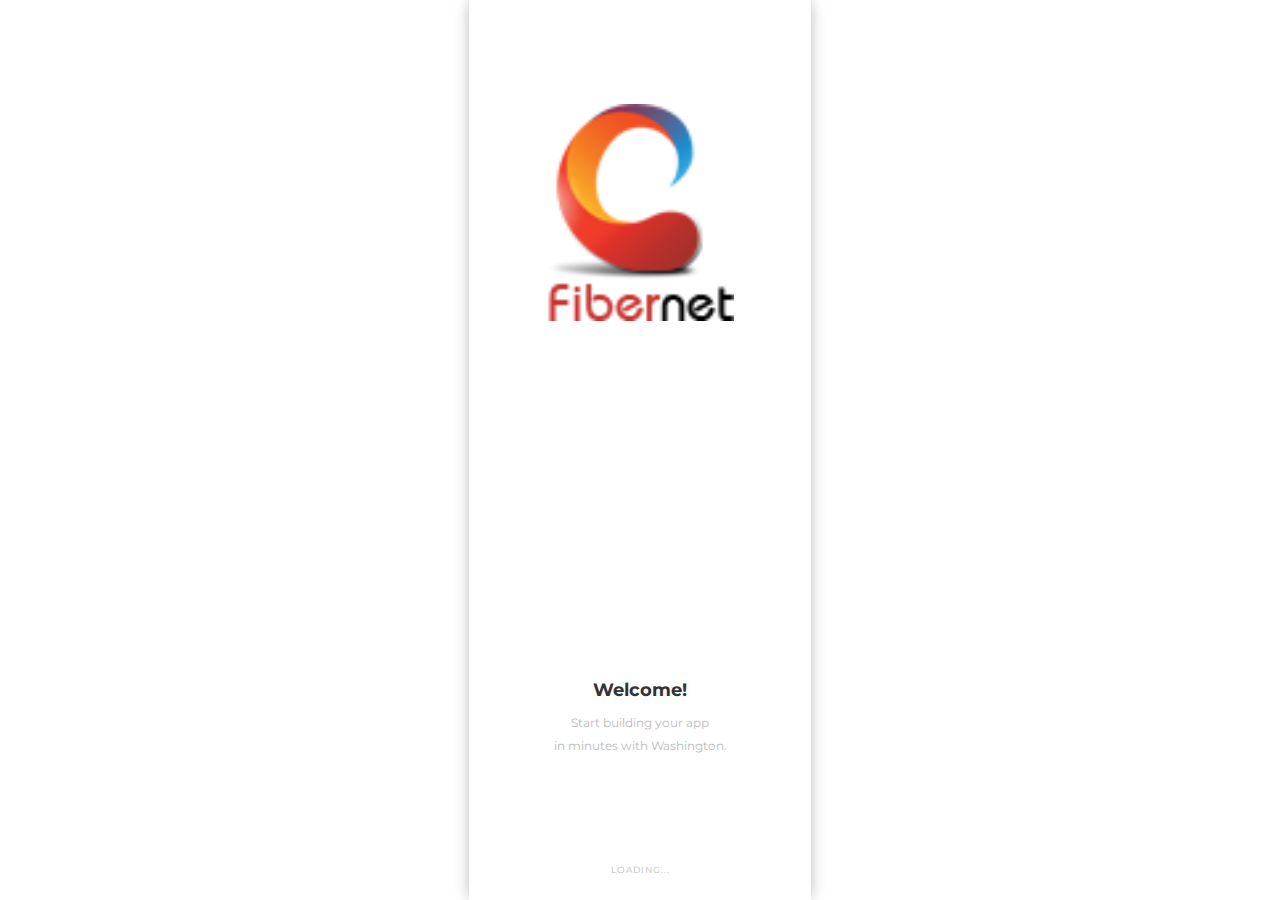
==== www/index.html @ 949b8be7 "" ====
<!DOCTYPE html>

<html>
<head>
  <meta charset="utf-8">
  <title>CFIBER</title>
  <meta name="viewport" content="width=device-width, initial-scale=1, maximum-scale=1, user-scalable=no">
  
  <link rel="stylesheet" type="text/css" href="css/normalize.css">
  <link rel="stylesheet" type="text/css" href="css/framework.css">
  <link rel="stylesheet" type="text/css" href="css/washington.css">
  <script src="js/webfont.js"></script>
  <script>
    WebFont.load({
      google: {
        families: ["Montserrat:400,700"]
      }
    });
  </script>
  <script type="text/javascript" src="js/modernizr.js"></script>
  <link rel="shortcut icon" type="image/x-icon" href="images/logoStandford32.ico">
  <link rel="apple-touch-icon" href="images/logoStandford32.ico">

  <link href="css/ionicons.min.css" rel="stylesheet" type="text/css" />
</head>
<body>
  <section class="w-section mobile-wrapper">

    <div class="page-content" id="main-stack" data-scroll="0" data-splash="2000" data-redirect="login.html">
      <div class="w-nav navbar"></div>
      <div class="body padding">
        <div class="splash-logo"></div>
        <div class="bottom-section padding text-centered">
          <h4>Welcome!</h4>
          <p class="welcome-splash-text">Start building your app
            <br>in minutes with Washington.</p>
          <div class="separator-big"></div>
          <div class="link-upper">LOADING...</div>
          <div class="separator-bottom"></div>
        </div>
      </div>
    </div>
    <div class="page-content loading-mask" id="new-stack">
      <div class="loading-icon">
        <div class="navbar-button-icon icon ion-load-d"></div>
      </div>
    </div>
    <div class="shadow-layer"></div>
  </section>
  <script type="text/javascript" src="js/jquery.min.js"></script>
  <script type="text/javascript" src="js/framework.js"></script>
  <script src="js/jquery.validate.min.js" type="text/javascript"></script>
  <script type="text/javascript" src="js/jquery.session.js"></script>
  <!--[if lte IE 9]><script src="js/placeholders.min.js"></script><![endif]-->
</body>
</html>
---- www/css/framework.css ----
@font-face {
  font-family: 'framework-icons';
  src: url([data-uri]) format('truetype'), url([data-uri]) format('woff');
  font-weight: normal;
  font-style: normal;
}
[class^="w-icon-"],
[class*=" w-icon-"] {
  font-family: 'framework-icons';
  speak: none;
  font-style: normal;
  font-weight: normal;
  font-variant: normal;
  text-transform: none;
  line-height: 1;
  -webkit-font-smoothing: antialiased;
  -moz-osx-font-smoothing: grayscale;
}
.w-icon-slider-right:before {
  content: "\e600";
}
.w-icon-slider-left:before {
  content: "\e601";
}
.w-icon-nav-menu:before {
  content: "\e602";
}
.w-icon-arrow-down:before,
.w-icon-dropdown-toggle:before {
  content: "\e603";
}
* {
  -webkit-box-sizing: border-box;
  -moz-box-sizing: border-box;
  box-sizing: border-box;
}
html {
  height: 100%;
}
body {
  margin: 0;
  min-height: 100%;
  background-color: #fff;
  color: #333;
}
img {
  max-width: 100%;
  vertical-align: middle;
  display: inline-block;
}
html.w-mod-touch * {
  background-attachment: scroll !important;
}
a:focus {
  outline: 0;
}
.w-block {
  display: block;
}
.w-inline-block {
  max-width: 100%;
  display: inline-block;
}
.w-clearfix:before,
.w-clearfix:after {
  content: " ";
  display: table;
}
.w-clearfix:after {
  clear: both;
}
.w-hidden {
  display: none;
}
html[data-w-dynpage] [data-w-cloak] {
  color: transparent !important;
}
h1,
h2,
h3,
h4,
h5,
h6 {
  margin: 0;
}
p {
  margin: 0;
}
blockquote {
  margin: 0;
}
ul,
ol {
  margin-top: 0;
  margin-bottom: 0;
}
.w-list-unstyled {
  padding-left: 0;
  list-style: none;
}
.w-embed:before,
.w-embed:after {
  content: " ";
  display: table;
}
.w-embed:after {
  clear: both;
}
.w-video {
  width: 100%;
  position: relative;
  padding: 0;
}
.w-video iframe,
.w-video object,
.w-video embed {
  position: absolute;
  top: 0;
  left: 0;
  width: 100%;
  height: 100%;
}
fieldset {
  padding: 0;
  margin: 0;
  border: 0;
}
button,
html input[type="button"],
input[type="reset"],
input[type="submit"] {
  cursor: pointer;
  -webkit-appearance: button;
}
.w-form {
  margin: 0 0 15px;
}
.w-form-done {
  display: none;
  padding: 10px;
  background-color: #dddddd;
}
.w-form-fail {
  display: none;
  margin-top: 10px;
  padding: 10px;
  background-color: #ffdede;
}
label {
  display: block;
  margin-bottom: 5px;
  font-weight: bold;
}
.w-input,
.w-select {
  display: block;
  width: 100%;
  height: 38px;
  padding: 8px 12px;
  margin-bottom: 10px;
  font-size: 14px;
  line-height: 1.428571429;
  color: #555555;
  vertical-align: middle;
  background-color: #ffffff;
  border: 1px solid #cccccc;
}
.w-input:-moz-placeholder,
.w-select:-moz-placeholder {
  color: #999999;
}
.w-input::-moz-placeholder,
.w-select::-moz-placeholder {
  color: #999999;
  opacity: 1;
}
.w-input:-ms-input-placeholder,
.w-select:-ms-input-placeholder {
  color: #999999;
}
.w-input::-webkit-input-placeholder,
.w-select::-webkit-input-placeholder {
  color: #999999;
}
.w-input:focus,
.w-select:focus {
  border-color: rgba(82, 168, 236, 0.8);
  outline: 0;
}
.w-input[disabled],
.w-select[disabled],
.w-input[readonly],
.w-select[readonly],
fieldset[disabled] .w-input,
fieldset[disabled] .w-select {
  cursor: not-allowed;
  background-color: #eeeeee;
}
textarea.w-input,
textarea.w-select {
  height: auto;
}
.w-select[multiple] {
  height: auto;
}
.w-button {
  display: inline-block;
  padding: 12px;
  background-color: black;
  color: white;
  border: 0;
  line-height: inherit;
}
.w-form-label {
  display: inline-block;
  cursor: pointer;
  font-weight: normal;
  margin-bottom: 0px;
}
.w-checkbox,
.w-radio {
  display: block;
  margin-bottom: 5px;
  padding-left: 20px;
}
.w-checkbox:before,
.w-radio:before,
.w-checkbox:after,
.w-radio:after {
  content: " ";
  display: table;
}
.w-checkbox:after,
.w-radio:after {
  clear: both;
}
.w-checkbox-input,
.w-radio-input {
  margin: 4px 0 0;
  margin-top: 1px \9;
  line-height: normal;
  float: left;
  margin-left: -20px;
}
.w-radio-input {
  margin-top: 3px;
}
.w-container {
  margin-left: auto;
  margin-right: auto;
  max-width: 940px;
}
.w-container:before,
.w-container:after {
  content: " ";
  display: table;
}
.w-container:after {
  clear: both;
}
.w-container .w-row {
  margin-left: -10px;
  margin-right: -10px;
}
.w-row:before,
.w-row:after {
  content: " ";
  display: table;
}
.w-row:after {
  clear: both;
}
.w-row .w-row {
  margin-left: 0;
  margin-right: 0;
}
.w-col {
  position: relative;
  float: left;
  width: 100%;
  min-height: 1px;
  padding-left: 10px;
  padding-right: 10px;
}
.w-cols {
	position: relative;
    float: left;
    width: 100%;
    min-height: 1px;
    padding-left: 0px;
    padding-right: 0px;
    word-wrap: break-word;
}
.w-col .w-col {
  padding-left: 0;
  padding-right: 0;
}
.w-col-1 {
  width: 8.33333333%;
}
.w-col-2 {
  width: 19.666667%;
}
.w-col-3 {
  width: 25%;
}
.w-col-4 {
  width: 33.33333333%;
}
.w-col-5 {
  width: 41.66666667%;
}
.w-col-6 {
  width: 50%;
}
.w-col-7 {
  width: 58.33333333%;
}
.w-col-8 {
  width: 66.66666667%;
}
.w-col-9 {
  width: 75%;
}
.w-col-10 {
  width: 83.33333333%;
}
.w-col-11 {
  width: 91.66666667%;
}
.w-col-12 {
  width: 100%;
}
.w-col-push-1 {
  left: 8.33333333%;
}
.w-col-push-2 {
  left: 16.66666667%;
}
.w-col-push-3 {
  left: 25%;
}
.w-col-push-4 {
  left: 33.33333333%;
}
.w-col-push-5 {
  left: 41.66666667%;
}
.w-col-push-6 {
  left: 50%;
}
.w-col-push-7 {
  left: 58.33333333%;
}
.w-col-push-8 {
  left: 66.66666667%;
}
.w-col-push-9 {
  left: 75%;
}
.w-col-push-10 {
  left: 83.33333333%;
}
.w-col-push-11 {
  left: 91.66666667%;
}
.w-col-pull-1 {
  right: 8.33333333%;
}
.w-col-pull-2 {
  right: 16.66666667%;
}
.w-col-pull-3 {
  right: 25%;
}
.w-col-pull-4 {
  right: 33.33333333%;
}
.w-col-pull-5 {
  right: 41.66666667%;
}
.w-col-pull-6 {
  right: 50%;
}
.w-col-pull-7 {
  right: 58.33333333%;
}
.w-col-pull-8 {
  right: 66.66666667%;
}
.w-col-pull-9 {
  right: 75%;
}
.w-col-pull-10 {
  right: 83.33333333%;
}
.w-col-pull-11 {
  right: 91.66666667%;
}
.w-col-offset-1 {
  margin-left: 8.33333333%;
}
.w-col-offset-2 {
  margin-left: 16.66666667%;
}
.w-col-offset-3 {
  margin-left: 25%;
}
.w-col-offset-4 {
  margin-left: 33.33333333%;
}
.w-col-offset-5 {
  margin-left: 41.66666667%;
}
.w-col-offset-6 {
  margin-left: 50%;
}
.w-col-offset-7 {
  margin-left: 58.33333333%;
}
.w-col-offset-8 {
  margin-left: 66.66666667%;
}
.w-col-offset-9 {
  margin-left: 75%;
}
.w-col-offset-10 {
  margin-left: 83.33333333%;
}
.w-col-offset-11 {
  margin-left: 91.66666667%;
}
.w-hidden-main {
  display: none !important;
}
@media screen and (max-width: 991px) {
  .w-container {
    max-width: 728px;
  }
  .w-hidden-main {
    display: inherit !important;
  }
  .w-hidden-medium {
    display: none !important;
  }
  .w-col-medium-1 {
    width: 8.33333333%;
  }
  .w-col-medium-2 {
    width: 16.66666667%;
  }
  .w-col-medium-3 {
    width: 25%;
  }
  .w-col-medium-4 {
    width: 33.33333333%;
  }
  .w-col-medium-5 {
    width: 41.66666667%;
  }
  .w-col-medium-6 {
    width: 50%;
  }
  .w-col-medium-7 {
    width: 58.33333333%;
  }
  .w-col-medium-8 {
    width: 66.66666667%;
  }
  .w-col-medium-9 {
    width: 75%;
  }
  .w-col-medium-10 {
    width: 83.33333333%;
  }
  .w-col-medium-11 {
    width: 91.66666667%;
  }
  .w-col-medium-12 {
    width: 100%;
  }
  .w-col-medium-push-1 {
    left: 8.33333333%;
  }
  .w-col-medium-push-2 {
    left: 16.66666667%;
  }
  .w-col-medium-push-3 {
    left: 25%;
  }
  .w-col-medium-push-4 {
    left: 33.33333333%;
  }
  .w-col-medium-push-5 {
    left: 41.66666667%;
  }
  .w-col-medium-push-6 {
    left: 50%;
  }
  .w-col-medium-push-7 {
    left: 58.33333333%;
  }
  .w-col-medium-push-8 {
    left: 66.66666667%;
  }
  .w-col-medium-push-9 {
    left: 75%;
  }
  .w-col-medium-push-10 {
    left: 83.33333333%;
  }
  .w-col-medium-push-11 {
    left: 91.66666667%;
  }
  .w-col-medium-pull-1 {
    right: 8.33333333%;
  }
  .w-col-medium-pull-2 {
    right: 16.66666667%;
  }
  .w-col-medium-pull-3 {
    right: 25%;
  }
  .w-col-medium-pull-4 {
    right: 33.33333333%;
  }
  .w-col-medium-pull-5 {
    right: 41.66666667%;
  }
  .w-col-medium-pull-6 {
    right: 50%;
  }
  .w-col-medium-pull-7 {
    right: 58.33333333%;
  }
  .w-col-medium-pull-8 {
    right: 66.66666667%;
  }
  .w-col-medium-pull-9 {
    right: 75%;
  }
  .w-col-medium-pull-10 {
    right: 83.33333333%;
  }
  .w-col-medium-pull-11 {
    right: 91.66666667%;
  }
  .w-col-medium-offset-1 {
    margin-left: 8.33333333%;
  }
  .w-col-medium-offset-2 {
    margin-left: 16.66666667%;
  }
  .w-col-medium-offset-3 {
    margin-left: 25%;
  }
  .w-col-medium-offset-4 {
    margin-left: 33.33333333%;
  }
  .w-col-medium-offset-5 {
    margin-left: 41.66666667%;
  }
  .w-col-medium-offset-6 {
    margin-left: 50%;
  }
  .w-col-medium-offset-7 {
    margin-left: 58.33333333%;
  }
  .w-col-medium-offset-8 {
    margin-left: 66.66666667%;
  }
  .w-col-medium-offset-9 {
    margin-left: 75%;
  }
  .w-col-medium-offset-10 {
    margin-left: 83.33333333%;
  }
  .w-col-medium-offset-11 {
    margin-left: 91.66666667%;
  }
  .w-col-stack {
    width: 100%;
    left: auto;
    right: auto;
  }
}
@media screen and (max-width: 767px) {
  .w-hidden-main {
    display: inherit !important;
  }
  .w-hidden-medium {
    display: inherit !important;
  }
  .w-hidden-small {
    display: none !important;
  }
  .w-row,
  .w-container .w-row {
    margin-left: 0;
    margin-right: 0;
  }
  .w-col {
    width: 100%;
    left: auto;
    right: auto;
  }
  .w-col-small-1 {
    width: 8.33333333%;
  }
  .w-col-small-2 {
    width: 16.66666667%;
  }
  .w-col-small-3 {
    width: 25%;
  }
  .w-col-small-4 {
    width: 33.33333333%;
  }
  .w-col-small-5 {
    width: 41.66666667%;
  }
  .w-col-small-6 {
    width: 50%;
  }
  .w-col-small-7 {
    width: 58.33333333%;
  }
  .w-col-small-8 {
    width: 66.66666667%;
  }
  .w-col-small-9 {
    width: 75%;
  }
  .w-col-small-10 {
    width: 83.33333333%;
  }
  .w-col-small-11 {
    width: 91.66666667%;
  }
  .w-col-small-12 {
    width: 100%;
  }
  .w-col-small-push-1 {
    left: 8.33333333%;
  }
  .w-col-small-push-2 {
    left: 16.66666667%;
  }
  .w-col-small-push-3 {
    left: 25%;
  }
  .w-col-small-push-4 {
    left: 33.33333333%;
  }
  .w-col-small-push-5 {
    left: 41.66666667%;
  }
  .w-col-small-push-6 {
    left: 50%;
  }
  .w-col-small-push-7 {
    left: 58.33333333%;
  }
  .w-col-small-push-8 {
    left: 66.66666667%;
  }
  .w-col-small-push-9 {
    left: 75%;
  }
  .w-col-small-push-10 {
    left: 83.33333333%;
  }
  .w-col-small-push-11 {
    left: 91.66666667%;
  }
  .w-col-small-pull-1 {
    right: 8.33333333%;
  }
  .w-col-small-pull-2 {
    right: 16.66666667%;
  }
  .w-col-small-pull-3 {
    right: 25%;
  }
  .w-col-small-pull-4 {
    right: 33.33333333%;
  }
  .w-col-small-pull-5 {
    right: 41.66666667%;
  }
  .w-col-small-pull-6 {
    right: 50%;
  }
  .w-col-small-pull-7 {
    right: 58.33333333%;
  }
  .w-col-small-pull-8 {
    right: 66.66666667%;
  }
  .w-col-small-pull-9 {
    right: 75%;
  }
  .w-col-small-pull-10 {
    right: 83.33333333%;
  }
  .w-col-small-pull-11 {
    right: 91.66666667%;
  }
  .w-col-small-offset-1 {
    margin-left: 8.33333333%;
  }
  .w-col-small-offset-2 {
    margin-left: 16.66666667%;
  }
  .w-col-small-offset-3 {
    margin-left: 25%;
  }
  .w-col-small-offset-4 {
    margin-left: 33.33333333%;
  }
  .w-col-small-offset-5 {
    margin-left: 41.66666667%;
  }
  .w-col-small-offset-6 {
    margin-left: 50%;
  }
  .w-col-small-offset-7 {
    margin-left: 58.33333333%;
  }
  .w-col-small-offset-8 {
    margin-left: 66.66666667%;
  }
  .w-col-small-offset-9 {
    margin-left: 75%;
  }
  .w-col-small-offset-10 {
    margin-left: 83.33333333%;
  }
  .w-col-small-offset-11 {
    margin-left: 91.66666667%;
  }
}
@media screen and (max-width: 479px) {
  .w-container {
    max-width: none;
  }
  .w-hidden-main {
    display: inherit !important;
  }
  .w-hidden-medium {
    display: inherit !important;
  }
  .w-hidden-small {
    display: inherit !important;
  }
  .w-hidden-tiny {
    display: none !important;
  }
  .w-col {
    width: 100%;
  }
  .w-col-tiny-1 {
    width: 8.33333333%;
  }
  .w-col-tiny-2 {
    width: 16.66666667%;
  }
  .w-col-tiny-3 {
    width: 25%;
  }
  .w-col-tiny-4 {
    width: 33.33333333%;
  }
  .w-col-tiny-5 {
    width: 41.66666667%;
  }
  .w-col-tiny-6 {
    width: 50%;
  }
  .w-col-tiny-7 {
    width: 58.33333333%;
  }
  .w-col-tiny-8 {
    width: 66.66666667%;
  }
  .w-col-tiny-9 {
    width: 75%;
  }
  .w-col-tiny-10 {
    width: 83.33333333%;
  }
  .w-col-tiny-11 {
    width: 91.66666667%;
  }
  .w-col-tiny-12 {
    width: 100%;
  }
  .w-col-tiny-push-1 {
    left: 8.33333333%;
  }
  .w-col-tiny-push-2 {
    left: 16.66666667%;
  }
  .w-col-tiny-push-3 {
    left: 25%;
  }
  .w-col-tiny-push-4 {
    left: 33.33333333%;
  }
  .w-col-tiny-push-5 {
    left: 41.66666667%;
  }
  .w-col-tiny-push-6 {
    left: 50%;
  }
  .w-col-tiny-push-7 {
    left: 58.33333333%;
  }
  .w-col-tiny-push-8 {
    left: 66.66666667%;
  }
  .w-col-tiny-push-9 {
    left: 75%;
  }
  .w-col-tiny-push-10 {
    left: 83.33333333%;
  }
  .w-col-tiny-push-11 {
    left: 91.66666667%;
  }
  .w-col-tiny-pull-1 {
    right: 8.33333333%;
  }
  .w-col-tiny-pull-2 {
    right: 16.66666667%;
  }
  .w-col-tiny-pull-3 {
    right: 25%;
  }
  .w-col-tiny-pull-4 {
    right: 33.33333333%;
  }
  .w-col-tiny-pull-5 {
    right: 41.66666667%;
  }
  .w-col-tiny-pull-6 {
    right: 50%;
  }
  .w-col-tiny-pull-7 {
    right: 58.33333333%;
  }
  .w-col-tiny-pull-8 {
    right: 66.66666667%;
  }
  .w-col-tiny-pull-9 {
    right: 75%;
  }
  .w-col-tiny-pull-10 {
    right: 83.33333333%;
  }
  .w-col-tiny-pull-11 {
    right: 91.66666667%;
  }
  .w-col-tiny-offset-1 {
    margin-left: 8.33333333%;
  }
  .w-col-tiny-offset-2 {
    margin-left: 16.66666667%;
  }
  .w-col-tiny-offset-3 {
    margin-left: 25%;
  }
  .w-col-tiny-offset-4 {
    margin-left: 33.33333333%;
  }
  .w-col-tiny-offset-5 {
    margin-left: 41.66666667%;
  }
  .w-col-tiny-offset-6 {
    margin-left: 50%;
  }
  .w-col-tiny-offset-7 {
    margin-left: 58.33333333%;
  }
  .w-col-tiny-offset-8 {
    margin-left: 66.66666667%;
  }
  .w-col-tiny-offset-9 {
    margin-left: 75%;
  }
  .w-col-tiny-offset-10 {
    margin-left: 83.33333333%;
  }
  .w-col-tiny-offset-11 {
    margin-left: 91.66666667%;
  }
}
.w-widget {
  position: relative;
}
.w-widget-map {
  width: 100%;
  height: 400px;
}
.w-widget-map label {
  width: auto;
  display: inline;
}
.w-widget-map img {
  max-width: inherit;
}
.w-widget-map .gm-style-iw {
  width: 90% !important;
  height: auto !important;
  top: 7px !important;
  left: 6% !important;
  display: inline;
  text-align: center;
  overflow: hidden;
}
.w-widget-map .gm-style-iw + div {
  display: none;
}
.w-widget-twitter {
  overflow: hidden;
}
.w-widget-gplus {
  overflow: hidden;
}
.w-slider {
  position: relative;
  height: 300px;
  text-align: center;
  background: rgba(153, 153, 153, 0.5);
  clear: both;
  -webkit-tap-highlight-color: rgba(0, 0, 0, 0);
  tap-highlight-color: rgba(0, 0, 0, 0);
}
.w-slider-mask {
  position: relative;
  display: block;
  overflow: hidden;
  z-index: 1;
  left: 0;
  right: 0;
  height: 100%;
  white-space: nowrap;
}
.w-slide {
  position: relative;
  display: inline-block;
  vertical-align: top;
  width: 100%;
  height: 100%;
  white-space: normal;
  text-align: left;
}
.w-slider-nav {
  position: absolute;
  z-index: 2;
  top: auto;
  right: 0;
  bottom: 0;
  left: 0;
  margin: auto;
  padding-top: 10px;
  height: 40px;
  text-align: center;
  -webkit-tap-highlight-color: rgba(0, 0, 0, 0);
  tap-highlight-color: rgba(0, 0, 0, 0);
}
.w-slider-nav.w-round > div {
  -webkit-border-radius: 100%;
  -webkit-background-clip: padding-box;
  -moz-border-radius: 100%;
  -moz-background-clip: padding;
  border-radius: 100%;
  background-clip: padding-box;
}
.w-slider-nav.w-num > div {
  width: auto;
  height: auto;
  padding: 0.2em 0.5em;
  font-size: inherit;
  line-height: inherit;
}
.w-slider-nav.w-shadow > div {
  -webkit-box-shadow: 0 0 3px rgba(51, 51, 51, 0.4);
  -moz-box-shadow: 0 0 3px rgba(51, 51, 51, 0.4);
  box-shadow: 0 0 3px rgba(51, 51, 51, 0.4);
}
.w-slider-nav-invert {
  color: #fff;
}
.w-slider-nav-invert > div {
  background-color: rgba(34, 34, 34, 0.4);
}
.w-slider-nav-invert > div.w-active {
  background-color: #222;
}
.w-slider-dot {
  position: relative;
  display: inline-block;
  width: 1em;
  height: 1em;
  background-color: rgba(255, 255, 255, 0.4);
  cursor: pointer;
  margin: 0 3px 0.5em;
  -webkit-transition: background-color 100ms, color 100ms;
  -moz-transition: background-color 100ms, color 100ms;
  -o-transition: background-color 100ms, color 100ms;
  transition: background-color 100ms, color 100ms;
}
.w-slider-dot.w-active {
  background-color: #fff;
}
.w-slider-arrow-left,
.w-slider-arrow-right {
  position: absolute;
  width: 80px;
  top: 0;
  right: 0;
  bottom: 0;
  left: 0;
  margin: auto;
  cursor: pointer;
  overflow: hidden;
  color: white;
  font-size: 40px;
  -webkit-tap-highlight-color: rgba(0, 0, 0, 0);
  tap-highlight-color: rgba(0, 0, 0, 0);
  -webkit-user-select: none;
  -moz-user-select: none;
  -ms-user-select: none;
  user-select: none;
}
.w-slider-arrow-left [class^="w-icon-"],
.w-slider-arrow-right [class^="w-icon-"],
.w-slider-arrow-left [class*=" w-icon-"],
.w-slider-arrow-right [class*=" w-icon-"] {
  position: absolute;
}
.w-slider-arrow-left {
  z-index: 3;
  right: auto;
}
.w-slider-arrow-right {
  z-index: 4;
  left: auto;
}
.w-icon-slider-left,
.w-icon-slider-right {
  top: 0;
  right: 0;
  bottom: 0;
  left: 0;
  margin: auto;
  width: 1em;
  height: 1em;
}
.w-dropdown {
  display: inline-block;
  position: relative;
  text-align: left;
  margin-left: auto;
  margin-right: auto;
  z-index: 900;
}
.w-dropdown-btn,
.w-dropdown-toggle,
.w-dropdown-link {
  position: relative;
  vertical-align: top;
  text-decoration: none;
  color: #222;
  padding: 20px;
  text-align: left;
  margin-left: auto;
  margin-right: auto;
  white-space: nowrap;
}
.w-dropdown-toggle {
  -webkit-user-select: none;
  -moz-user-select: none;
  -ms-user-select: none;
  user-select: none;
  display: inline-block;
  cursor: pointer;
  padding-right: 40px;
}
.w-dropdown-toggle:focus {
  outline: 0;
}
.w-icon-dropdown-toggle {
  position: absolute;
  top: 0;
  right: 0;
  bottom: 0;
  margin: auto;
  margin-right: 20px;
  width: 1em;
  height: 1em;
}
.w-dropdown-list {
  position: absolute;
  background: #f2f2f2;
  display: none;
  min-width: 100%;
}
.w-dropdown-list.w--open {
  display: block;
}
.w-dropdown-link {
  padding: 10px 20px;
  display: block;
}
.w-dropdown-link.w--current {
  color: #339ce1;
}
.w-nav[data-collapse="all"] .w-dropdown,
.w-nav[data-collapse="all"] .w-dropdown-toggle {
  display: block;
}
.w-nav[data-collapse="all"] .w-dropdown-list {
  position: static;
}
@media screen and (max-width: 991px) {
  .w-nav[data-collapse="medium"] .w-dropdown,
  .w-nav[data-collapse="medium"] .w-dropdown-toggle {
    display: block;
  }
  .w-nav[data-collapse="medium"] .w-dropdown-list {
    position: static;
  }
}
@media screen and (max-width: 767px) {
  .w-nav[data-collapse="small"] .w-dropdown,
  .w-nav[data-collapse="small"] .w-dropdown-toggle {
    display: block;
  }
  .w-nav[data-collapse="small"] .w-dropdown-list {
    position: static;
  }
  .w-nav-brand {
    padding-left: 10px;
  }
}
@media screen and (max-width: 479px) {
  .w-nav[data-collapse="tiny"] .w-dropdown,
  .w-nav[data-collapse="tiny"] .w-dropdown-toggle {
    display: block;
  }
  .w-nav[data-collapse="tiny"] .w-dropdown-list {
    position: static;
  }
}
/**
 * ## Note
 * Safari (on both iOS and OS X) does not handle viewport units (vh, vw) well.
 * For example percentage units do not work on descendants of elements that
 * have any dimensions expressed in viewport units. It also doesn’t handle them at
 * all in `calc()`.
 */
/**
 * Wrapper around all lightbox elements
 *
 * 1. Since the lightbox can receive focus, IE also gives it an outline.
 * 2. Fixes flickering on Chrome when a transition is in progress
 *    underneath the lightbox.
 */
.w-lightbox-backdrop {
  position: fixed;
  top: 0;
  right: 0;
  bottom: 0;
  left: 0;
  color: #fff;
  font-family: "Helvetica Neue", Helvetica, Ubuntu, "Segoe UI", Verdana, sans-serif;
  font-size: 17px;
  font-weight: 300;
  text-align: center;
  background: rgba(0, 0, 0, 0.9);
  z-index: 2000;
  outline: 0;
  /* 1 */
  opacity: 0;
  -webkit-user-select: none;
  -moz-user-select: none;
  -ms-user-select: none;
  -webkit-tap-highlight-color: transparent;
  -webkit-transform: translate(0, 0);
  /* 2 */
}
/**
 * Neat trick to bind the rubberband effect to our canvas instead of the whole
 * document on iOS. It also prevents a bug that causes the document underneath to scroll.
 */
.w-lightbox-backdrop,
.w-lightbox-container {
  height: 100%;
  overflow: auto;
  -webkit-overflow-scrolling: touch;
}
.w-lightbox-content {
  position: relative;
  height: 100vh;
  overflow: hidden;
}
.w-lightbox-view {
  position: absolute;
  width: 100vw;
  height: 100vh;
  opacity: 0;
}
.w-lightbox-view:before {
  content: "";
  height: 100vh;
}
/* .w-lightbox-content */
.w-lightbox-group,
.w-lightbox-group .w-lightbox-view,
.w-lightbox-group .w-lightbox-view:before {
  height: 86vh;
}
.w-lightbox-frame,
.w-lightbox-view:before {
  display: inline-block;
  vertical-align: middle;
}
/*
 * 1. Remove default margin set by user-agent on the <figure> element.
 */
.w-lightbox-figure {
  position: relative;
  margin: 0;
  /* 1 */
}
.w-lightbox-group .w-lightbox-figure {
  cursor: pointer;
}
/**
 * IE adds image dimensions as width and height attributes on the IMG tag,
 * but we need both width and height to be set to auto to enable scaling.
 */
.w-lightbox-img {
  width: auto;
  height: auto;
  max-width: none;
}
.w-lightbox-image {
  display: block;
  max-width: 100vw;
  max-height: 100vh;
}
.w-lightbox-group .w-lightbox-image {
  max-height: 86vh;
}
.w-lightbox-caption {
  position: absolute;
  right: 0;
  bottom: 0;
  left: 0;
  padding: .5em 1em;
  background: rgba(0, 0, 0, 0.4);
  text-align: left;
  text-overflow: ellipsis;
  white-space: nowrap;
  overflow: hidden;
}
.w-lightbox-embed {
  position: absolute;
  top: 0;
  right: 0;
  bottom: 0;
  left: 0;
  width: 100%;
  height: 100%;
}
.w-lightbox-control {
  position: absolute;
  top: 0;
  width: 4em;
  background-size: 24px;
  background-repeat: no-repeat;
  background-position: center;
  cursor: pointer;
  -webkit-transition: all .3s;
  transition: all .3s;
}
.w-lightbox-left {
  display: none;
  bottom: 0;
  left: 0;
  /* <svg xmlns="http://www.w3.org/2000/svg" viewBox="-20 0 24 40" width="24" height="40"><g transform="rotate(45)"><path d="m0 0h5v23h23v5h-28z" opacity=".4"/><path d="m1 1h3v23h23v3h-26z" fill="#fff"/></g></svg> */
  background-image: url("[data-uri]");
}
.w-lightbox-right {
  display: none;
  right: 0;
  bottom: 0;
  /* <svg xmlns="http://www.w3.org/2000/svg" viewBox="-4 0 24 40" width="24" height="40"><g transform="rotate(45)"><path d="m0-0h28v28h-5v-23h-23z" opacity=".4"/><path d="m1 1h26v26h-3v-23h-23z" fill="#fff"/></g></svg> */
  background-image: url("[data-uri]");
}
/*
 * Without specifying the with and height inside the SVG, all versions of IE render the icon too small.
 * The bug does not seem to manifest itself if the elements are tall enough such as the above arrows.
 * (http://stackoverflow.com/questions/16092114/background-size-differs-in-internet-explorer)
 */
.w-lightbox-close {
  right: 0;
  height: 2.6em;
  /* <svg xmlns="http://www.w3.org/2000/svg" viewBox="-4 0 18 17" width="18" height="17"><g transform="rotate(45)"><path d="m0 0h7v-7h5v7h7v5h-7v7h-5v-7h-7z" opacity=".4"/><path d="m1 1h7v-7h3v7h7v3h-7v7h-3v-7h-7z" fill="#fff"/></g></svg> */
  background-image: url("[data-uri]");
  background-size: 18px;
}
/**
 * 1. All IE versions add extra space at the bottom without this.
 */
.w-lightbox-strip {
  padding: 0 1vh;
  line-height: 0;
  /* 1 */
  white-space: nowrap;
  overflow-x: auto;
  overflow-y: hidden;
}
/*
 * 1. We use content-box to avoid having to do `width: calc(10vh + 2vw)`
 *    which doesn’t work in Safari anyway.
 * 2. Chrome renders images pixelated when switching to GPU. Making sure
 *    the parent is also rendered on the GPU (by setting translate3d for
 *    example) fixes this behavior.
 */
.w-lightbox-item {
  display: inline-block;
  width: 10vh;
  padding: 2vh 1vh;
  box-sizing: content-box;
  /* 1 */
  cursor: pointer;
  -webkit-transform: translate3d(0, 0, 0);
  /* 2 */
}
.w-lightbox-active {
  opacity: .3;
}
.w-lightbox-thumbnail {
  position: relative;
  height: 10vh;
  background: #222;
  overflow: hidden;
}
.w-lightbox-thumbnail-image {
  position: absolute;
  top: 0;
  left: 0;
}
.w-lightbox-thumbnail .w-lightbox-tall {
  top: 50%;
  width: 100%;
  -webkit-transform: translate(0, -50%);
  -ms-transform: translate(0, -50%);
  transform: translate(0, -50%);
}
.w-lightbox-thumbnail .w-lightbox-wide {
  left: 50%;
  height: 100%;
  -webkit-transform: translate(-50%, 0);
  -ms-transform: translate(-50%, 0);
  transform: translate(-50%, 0);
}
/*
 * Spinner
 *
 * Absolute pixel values are used to avoid rounding errors that would cause
 * the white spinning element to be misaligned with the track.
 */
.w-lightbox-spinner {
  position: absolute;
  top: 50%;
  left: 50%;
  box-sizing: border-box;
  width: 40px;
  height: 40px;
  margin-top: -20px;
  margin-left: -20px;
  border: 5px solid rgba(0, 0, 0, 0.4);
  border-radius: 50%;
  -webkit-animation: spin .8s infinite linear;
  animation: spin .8s infinite linear;
}
.w-lightbox-spinner:after {
  content: "";
  position: absolute;
  top: -4px;
  right: -4px;
  bottom: -4px;
  left: -4px;
  border: 3px solid transparent;
  border-bottom-color: #fff;
  border-radius: 50%;
}
/*
 * Utility classes
 */
.w-lightbox-hide {
  display: none;
}
.w-lightbox-noscroll {
  overflow: hidden;
}
@media (min-width: 768px) {
  .w-lightbox-content {
    height: 96vh;
    margin-top: 2vh;
  }
  .w-lightbox-view,
  .w-lightbox-view:before {
    height: 96vh;
  }
  /* .w-lightbox-content */
  .w-lightbox-group,
  .w-lightbox-group .w-lightbox-view,
  .w-lightbox-group .w-lightbox-view:before {
    height: 84vh;
  }
  .w-lightbox-image {
    max-width: 96vw;
    max-height: 96vh;
  }
  .w-lightbox-group .w-lightbox-image {
    max-width: 82.3vw;
    max-height: 84vh;
  }
  .w-lightbox-left,
  .w-lightbox-right {
    display: block;
    opacity: .5;
  }
  .w-lightbox-close {
    opacity: .8;
  }
  .w-lightbox-control:hover {
    opacity: 1;
  }
}
.w-lightbox-inactive,
.w-lightbox-inactive:hover {
  opacity: 0;
}
.w-nav {
  position: relative;
  background: #BBB;
  z-index: 1000;
}
.w-nav:before,
.w-nav:after {
  content: " ";
  display: table;
}
.w-nav:after {
  clear: both;
}
.w-nav-brand {
  position: relative;
  float: left;
  text-decoration: none;
  color: #222222;
}
.w-nav-brand:hover {
  text-decoration: none;
  color: #222222;
}
.w-nav-link {
  position: relative;
  display: inline-block;
  vertical-align: top;
  text-decoration: none;
  color: #222222;
  padding: 20px;
  text-align: left;
  margin-left: auto;
  margin-right: auto;
}
.w-nav-link:hover {
  text-decoration: none;
  color: #222222;
}
.w-nav-link.w--current {
  color: #339ce1;
}
.w-nav-menu {
  position: relative;
  float: right;
}
.w--nav-menu-open {
  display: block !important;
  position: absolute;
  top: 100%;
  left: 0;
  right: 0;
  background: #999;
  text-align: center;
  overflow: visible;
  min-width: 200px;
}
.w--nav-link-open {
  display: block;
  position: relative;
}
.w-nav-overlay {
  position: absolute;
  overflow: hidden;
  display: none;
  top: 100%;
  left: 0;
  right: 0;
  width: 100%;
}
.w-nav-overlay .w--nav-menu-open {
  top: 0;
}
.w-nav[data-animation="over-left"] .w-nav-overlay {
  width: auto;
}
.w-nav[data-animation="over-left"] .w-nav-overlay,
.w-nav[data-animation="over-left"] .w--nav-menu-open {
  right: auto;
  z-index: 1;
  top: 0;
}
.w-nav[data-animation="over-right"] .w-nav-overlay {
  width: auto;
}
.w-nav[data-animation="over-right"] .w-nav-overlay,
.w-nav[data-animation="over-right"] .w--nav-menu-open {
  left: auto;
  z-index: 1;
  top: 0;
}
.w-nav-button {
  position: relative;
  float: right;
  padding: 18px;
  font-size: 24px;
  display: none;
  cursor: pointer;
  -webkit-tap-highlight-color: rgba(0, 0, 0, 0);
  tap-highlight-color: rgba(0, 0, 0, 0);
  -webkit-user-select: none;
  -moz-user-select: none;
  -ms-user-select: none;
  user-select: none;
}
.w-nav-button.w--open {
  background-color: #999;
  color: white;
}
.w-nav[data-collapse="all"] .w-nav-menu {
  display: none;
}
.w-nav[data-collapse="all"] .w-nav-button {
  display: block;
}
@media screen and (max-width: 991px) {
  .w-nav[data-collapse="medium"] .w-nav-menu {
    display: none;
  }
  .w-nav[data-collapse="medium"] .w-nav-button {
    display: block;
  }
}
@media screen and (max-width: 767px) {
  .w-nav[data-collapse="small"] .w-nav-menu {
    display: none;
  }
  .w-nav[data-collapse="small"] .w-nav-button {
    display: block;
  }
  .w-nav-brand {
    padding-left: 10px;
  }
}
@media screen and (max-width: 479px) {
  .w-nav[data-collapse="tiny"] .w-nav-menu {
    display: none;
  }
  .w-nav[data-collapse="tiny"] .w-nav-button {
    display: block;
  }
}
.w-tabs {
  position: relative;
}
.w-tabs:before,
.w-tabs:after {
  content: " ";
  display: table;
}
.w-tabs:after {
  clear: both;
}
.w-tab-menu {
  position: relative;
}
.w-tab-link {
  position: relative;
  display: inline-block;
  vertical-align: top;
  text-decoration: none;
  padding: 8px 30px;
  text-align: left;
  cursor: pointer;
  background-color: #E8E8E8;
}
.w-tab-link.w--current {
  background-color: #BCD3F3;
}
.w-tab-content {
  position: relative;
  display: block;
  overflow: hidden;
}
.w-tab-pane {
  position: relative;
  display: none;
}
.w--tab-active {
  display: block;
}
@media screen and (max-width: 479px) {
  .w-tab-link {
    display: block;
  }
}
.w-ix-emptyfix:after {
  content: "";
}
@-webkit-keyframes spin {
  0% {
    -webkit-transform: rotate(0deg);
  }
  100% {
    -webkit-transform: rotate(360deg);
  }
}
@keyframes spin {
  0% {
    transform: rotate(0deg);
  }
  100% {
    transform: rotate(360deg);
  }
}
.w-dyn-items {
  display: none;
}
.w-dyn-items.visible {
  display: block;
}
.w-dyn-empty {
  display: none;
  padding: 10px;
  background-color: #dddddd;
}
.w-dyn-error {
  display: none;
  padding: 10px;
  background-color: #ffdede;
}
---- www/css/washington.css ----
body {
  background-color: white;
  font-family: Montserrat, sans-serif;
  color: #333;
  font-size: 14px;
  line-height: 20px;
}
h1 {
  margin-top: 20px;
  margin-bottom: 10px;
  font-size: 38px;
  line-height: 44px;
  font-weight: 700;
}
h2 {
  font-size: 32px;
  line-height: 36px;
}
h3 {
  margin-top: 20px;
  margin-bottom: 10px;
  font-size: 24px;
  line-height: 30px;
  font-weight: 700;
}
h4 {
  margin-top: 10px;
  margin-bottom: 10px;
  font-size: 18px;
  line-height: 24px;
  font-weight: 700;
}
h5 {
  margin-top: 10px;
  margin-bottom: 5px;
  font-size: 14px;
  line-height: 20px;
  font-weight: 700;
}
h6 {
  margin-top: 10px;
  margin-bottom: 10px;
  font-size: 12px;
  line-height: 18px;
  font-weight: 700;
}
p {
  margin-bottom: 5px;
  padding-right: 20px;
  padding-left: 20px;
  color: #bababa;
  font-size: 12px;
  line-height: 1.9em;
}
a {
  width: 100%;
  color: #333;
  text-decoration: none;
}
.button {
  display: inline-block;
  padding: 4px 15px;
  background-color: black;
  color: white;
  text-align: center;
  text-decoration: none;
}
.navbar {
  position: fixed;
  z-index: 5;
  height: 60px;
  padding-top: 15px;
  background-color: white;
}
.mobile-wrapper {
  position: relative;
  width: 342px;
  height: 608px;
  margin-right: auto;
  margin-left: auto;
  background-color: white;
  background-image: none;
  background-size: auto;
  background-repeat: repeat;
  box-shadow: none;
}
.navbar-button {
  position: relative;
  width: 45px;
  height: 45px;
  padding: 0px;
  color: #ccc;
  line-height: 49px;
  text-align: center;
}
.navbar-button.left {
  float: left;
}
.navbar-button.left.w--open {
  background-color: transparent;
}
.navbar-button.right {
  float: right;
}
.navbar-button.right:active {
  color: #333;
}
.navbar-button.right.bigger {
  font-size: 16px;
}
.icon.ion-ios-more.bigger {
  font-size: 21px;
}
.navbar-button-icon {
  width: 45px;
  height: 45px;
  font-size: 40px;
}
.navbar-button-icon.home-icon {
  display: inline-block;
  width: 27px;
  height: auto;
  margin-top: 12px;
  margin-left: 5px;
}
.navbar-button-icon.smaller {
  font-size: 28px;
}
.navbar-title {
  position: absolute;
  display: block;
  width: 100%;
  height: 45px;
  margin-right: auto;
  margin-left: auto;
  font-size: 15px;
  line-height: 45px;
  text-align: center;
}
.body {
  padding-top: 60px;
}
.hero-slider {
  height: 190px;
}
.hero-slider.bigger {
  height: 300px;
}
.slider-bullets {
  font-size: 8px;
}
.arrow-icon {
  font-size: 20px;
}
.slide {
  overflow-x: hidden;
  overflow-y: hidden;
  background-image: url('../images/photo-1428976365951-b70e0fa5c551.jpg');
  background-position: 50% 0px;
  background-size: cover;
  background-repeat: no-repeat;
}
.slide.bg2 {
  background-image: url('../images/photo-1421757295538-9c80958e75b0.jpg');
}
.slide.bg3 {
  background-image: url('../images/photo-1429032021766-c6a53949594f (1).jpg');
}
.list {
  padding-left: 0px;
  background-color: white;
  list-style-type: none;
}
.list.list-messages {
  border-top: 1px solid #e7e7e9;
}
.list.list-chats {
  padding-top: 24px;
  padding-bottom: 65px;
  border-top: 1px solid #e7e7e9;
}
.list-item {
  overflow-x: hidden;
  overflow-y: hidden;
  height: 60px;
  border-bottom: 1px solid #e7e7e9;
  border-left: 3px solid transparent;
  background-color: white;
}
.list-item:active {
  background-color: #f7f7f7;
}
.list-item.grey {
  border-left: 3px solid transparent;
  background-color: #f7f7f7;
}
.list-item.highlighted {
  border-left: 3px solid #4fd2c2;
}
.icon-list {
  display: inline-block;
  width: 50px;
  height: 50px;
  float: left;
  color: #ddd;
  font-size: 40px;
  line-height: 60px;
  text-align: center;
}
.icon-list.highlighted {
  color: #4fd2c2;
}
.title-list {
  display: inline-block;
  float: left;
  font-size: 14px;
  line-height: 60px;
}
.highlighted {
  color: #c2c2c2;
}
.nav-menu {
  position: absolute;
  width: 90%;
  padding-right: 22px;
  padding-left: 22px;
  background-color: white;
}
.nav-menu-header {
  height: 137px;
  padding-top: 50px;
}
.nav-menu-link {
  display: block;
  height: 50px;
  padding: 0px;
  border-bottom: 2px solid #fafafa;
  font-size: 13px;
  text-decoration: none;
}
.nav-menu-link:active {
  color: #4fd2c2;
}
.nav-menu-link.last {
  border-bottom-style: none;
  border-bottom-width: 0px;
}
.nav-menu-titles {
  display: inline-block;
  float: left;
  line-height: 48px;
  text-align: left;
}
.icon-list-menu {
  display: inline-block;
  width: 45px;
  height: 50px;
  float: left;
  color: #dbdbdb;
  font-size: 25px;
  line-height: 48px;
  text-align: left;
}
.nav-menu-text-right {
  display: inline-block;
  float: right;
  color: #c2c2c2;
  line-height: 48px;
}
.logo {
  padding-bottom: 8px;
  font-size: 30px;
  text-align: left;
}
.slogan {
  color: #c2c2c2;
  font-size: 11px;
  text-align: left;
}
.wrapper-mask {
  position: fixed;
  display: none;
  width: 100%;
  height: 100%;
  margin-top: -15px;
  background-color: black;
  opacity: 0;
}
.hero-image {
  position: relative;
  overflow-x: hidden;
  overflow-y: hidden;
  height: 173px;
  background-color: black;
}
.hero-image-img {
  height: 100%;
  opacity: 0.62;
}
.hero-image-title {
  position: absolute;
  left: 50px;
  bottom: 30px;
  z-index: 1;
  color: white;
}
.logo-login {
  height: 180px;
  background-image: url('../images/logoStandford4.png');
  background-position: 50% 50%;
  background-size: 150px;
  background-repeat: no-repeat;
}
.logo-login.smaller {
  height: 145px;
  background-size: 100px;
}
.logo-login.bigger {
  height: 304px;
}
.bottom-section {
  position: absolute;
  left: 0px;
  right: 0px;
  bottom: 0px;
  padding-bottom: 5px;
}
.padding {
  padding-right: 28px;
  padding-left: 28px;
  background-color: white;
  opacity: 1;
}
.padding.smaller {
  padding-right: 16px;
  padding-left: 16px;
}
.padding.smaller.search-fixed {
  position: fixed;
  z-index: 3;
  height: 130px;
  -webkit-transform: translate(0px, -69px);
  -ms-transform: translate(0px, -69px);
  transform: translate(0px, -69px);
}
.link-upper {
  display: inline-block;
  color: #bababa;
  font-size: 9px;
  text-align: center;
  letter-spacing: 1px;
  text-decoration: none;
}
.b-link {
  color: #222;
  font-weight: 700;
}
.b-link:active {
  color: #4fd2c2;
}
.action-button {
  display: inline-block;
  width: 100%;
  height: 51px;
  padding: 12px;
  border-radius: 2px;
  background-color: #4fd2c2;
  color: white;
  font-size: 12px;
  line-height: 26px;
  text-align: center;
  letter-spacing: 1px;
  text-decoration: none;
}
.action-button:active {
  background-color: #3ab5a7;
}
.action-button.grey {
  background-color: #333;
}
.separator-button {
  height: 21px;
}
.label-form {
  margin-bottom: 0px;
  color: #ccc;
  font-size: 9px;
  line-height: 11px;
  letter-spacing: 1px;
}
.label-form.middle {
  display: inline-block;
  float: left;
  line-height: 36px;
}
.input-form {
  display: inline-block;
  width: 100%;
  height: 38px;
  padding-right: 0px;
  padding-left: 0px;
  border-style: none none solid;
  border-bottom-width: 1px;
  border-bottom-color: #e6e6e6;
  border-radius: 0px;
  background-color: transparent;
  color: #222;
  font-size: 12px;
}
.input-form:focus {
  border-bottom-color: #4fd2c2;
}
.input-form.left {
  width: 100%;
}
.input-form.one-line {
  height: 55px;
  margin-bottom: 3px;
}
.input-form.last {
  border-bottom-style: none;
  border-bottom-width: 0px;
}
.input-form.in-grey {
  height: 42px;
  padding-bottom: 12px;
}
.input-form.in-grey-last {
  margin-bottom: 15px;
  border-bottom-style: none;
  border-bottom-width: 0px;
}
.input-form.search-input {
  height: 38px;
  margin-bottom: 15px;
  padding-right: 35px;
  padding-left: 10px;
  background-color: white;
}
.separator-button-input {
  height: 30px;
}
.separator-fields {
  height: 8px;
}
.right-input-link {
  position: absolute;
  top: 0px;
  right: 0px;
  display: inline-block;
  width: 40%;
  height: 37px;
  background-color: white;
  color: #ccc;
  font-size: 11px;
  line-height: 37px;
  text-align: right;
  text-decoration: none;
}
.right-input-link:active {
  color: #333;
}
.block-input-combined {
  position: relative;
}
.sub-title-small {
  padding-top: 6px;
  color: #333;
  font-size: 11px;
}
.w50 {
  width: 50%;
  float: left;
}
.w50.left {
  padding-right: 20px;
}
.radio-button {
  position: relative;
  display: inline-block;
  margin-left: 31px;
  float: right;
}
.radios-container {
  padding-top: 9px;
  line-height: 21px;
}
.radio-bullet {
  margin-left: -23px;
  opacity: 0;
}
.radio-bullet-replacement {
  position: absolute;
  left: -4px;
  top: 4px;
  width: 13px;
  height: 13px;
  border: 1px solid #c2c2c2;
  border-radius: 15px;
}
.radio-bullet-replacement.checked {
  border-color: #4fd2c2;
  background-color: #4fd2c2;
}
.checkbox-field {
  position: relative;
  float: right;
}
.checkbox-label {
  display: inline-block;
  width: 35px;
  height: 15px;
  min-width: 30px;
  margin-top: 3px;
  border-radius: 15px;
  background-color: #ededed;
  -webkit-transition: all 150ms ease-out;
  transition: all 150ms ease-out;
}
.checkbox-label.checked {
  background-color: #b6e3de;
}
.checkbox-handle {
  position: absolute;
  width: 21px;
  height: 21px;
  border-radius: 20px;
  background-color: #d6d6d6;
  -webkit-transition: all 150ms ease-out;
  transition: all 150ms ease-out;
}
.checkbox-handle.checked {
  background-color: #4fd2c2;
  -webkit-transform: translate(16px, 0px);
  -ms-transform: translate(16px, 0px);
  transform: translate(16px, 0px);
}
.checkbox-input {
  display: none;
}
.background-grey {
  position: absolute;
  z-index: 0;
  width: 100%;
  height: 79px;
  margin-top: -16px;
  margin-left: -28px;
  background-color: #f7f7f7;
}
.background-grey.last {
  height: 71px;
}
.background-grey.search {
  height: 69px;
  margin-left: -16px;
}
.row-input-list {
  position: relative;
}
.row-input-list.search {
  margin-top: 0px;
}
.right-input-icon {
  position: absolute;
  top: 0px;
  right: 0px;
  display: inline-block;
  width: 37px;
  height: 37px;
  color: #dbdbdb;
  font-size: 18px;
  line-height: 36px;
  text-align: right;
}
.right-input-icon.color {
  margin-right: 0px;
  color: #4fd2c2;
  text-align: center;
}
.right-input-icon.search {
  margin-right: 0px;
  padding-top: 2px;
  padding-right: 3px;
  text-align: center;
}
.page-content {
  position: absolute;
  width: 100%;
  height: 100%;
}
.page-content.loading-mask {
  position: fixed;
  z-index: 50;
  display: none;
  background-color: white;
  opacity: 0.6;
  -webkit-transition: opacity 250ms linear;
  transition: opacity 250ms linear;
  text-align: center;
}
.page-content.loading-mask.stop-loading{
  opacity:0;
}
.loading-icon {
  position: absolute;
  left: 0px;
  top: 50%;
  right: 0px;
  bottom: 50%;
  display: block;
  width: 44px;
  height: 40px;
  margin-right: auto;
  margin-left: auto;
  font-size: 40px;
}
.text-centered {
  text-align: center;
}
.version-text {
  padding-bottom: 40px;
  color: #a1a1a1;
  font-size: 11px;
}
.separator-bottom {
  height: 15px;
}
.splash-logo {
  height: 305px;
  background-image: url('../images/logoStandford4.png');
  background-position: 50% 50%;
  background-size: 188px;
  background-repeat: no-repeat;
}
.separator-big {
  height: 95px;
}
.toolbar-top-button {
  display: block;
  float: left;
  width: 50%;
  padding-top: 22px;
  padding-bottom: 9px;
  border-bottom: 3px solid white;
  background-color: white;
  font-size: 10px;
  text-align: center;
  text-decoration: none;
}
.toolbar-top-button.w--current {
  border-bottom-color: #4fd2c2;
  background-color: white;
}
.tabs-content {
  background-color: whitesmoke;
  clear: both;
}
.group-block {
  width: 50%;
  padding-top: 10px;
  padding-right: 4px;
  float: left;
}
.group-block.last {
  margin-right: 0px;
  padding-right: 0px;
  padding-left: 6px;
}
.group-image {
  height: 164px;
  background-image: url('../images/Y51aFguqRcGTgsYRYBXV_20140104_085932.jpg');
  background-position: 50% 50%;
  background-size: cover;
  background-repeat: no-repeat;
}
.group-image.bg1 {
  background-image: url('../images/3wBPUcDrR9KaduD3PvkY_DSC_0915.jpg');
}
.group-image.bg2 {
  background-image: url('../images/photo-1413977886085-3bbbf9a7cf6e.jpg');
}
.group-image.bg3 {
  background-image: url('../images/photo-1421757295538-9c80958e75b0.jpg');
}
.group-image.bg4 {
  background-image: url('../images/photo-1429032021766-c6a53949594f (1).jpg');
  background-position: 100% 50%;
}
.group-image.bg5 {
  background-image: url('../images/nomad.jpg');
}
.group-title {
  height: 68px;
  background-color: white;
  text-align: center;
}
.title-text {
  line-height: 68px;
}
.tab-pane {
  padding-right: 10px;
  padding-bottom: 10px;
  padding-left: 10px;
}
.list-news {
  display: inline-block;
  padding-left: 0px;
  list-style-type: none;
}
.list-item-new {
  margin-bottom: 25px;
  box-shadow: #e3e3e3 0px 0px 6px 0px;
}
.image-new {
  position: relative;
  height: 200px;
  background-image: url('../images/photo-1421757295538-9c80958e75b0.jpg');
  background-position: 50% 0px;
  background-size: cover;
  background-repeat: no-repeat;
}
.image-new.bg1 {
  background-image: url('../images/photo-1413977886085-3bbbf9a7cf6e.jpg');
}
.image-new.bg2 {
  background-image: url('../images/Y51aFguqRcGTgsYRYBXV_20140104_085932.jpg');
}
.text-new {
  padding: 20px;
  border: 1px solid #e6e6e6;
  background-color: white;
}
.text-new.no-borders {
  border-style: none;
  border-width: 0px;
}
.title-new {
  padding-top: 5px;
  padding-bottom: 5px;
  font-family: Montserrat, sans-serif;
  font-size: 14px;
  line-height: 1.6em;
}
.description-new {
  padding-right: 0px;
  padding-left: 0px;
  font-size: 11px;
}
.news-container {
  position: relative;
  display: inline-block;
  margin-top: 77px;
  padding-right: 15px;
  padding-left: 15px;
  background-color: white;
}
.news-container.item-new {
  margin-top: 0px;
  padding-right: 0px;
  padding-left: 0px;
}
.category-link {
  display: inline-block;
  width: auto;
  height: 20px;
  margin-top: 10px;
  margin-right: 10px;
  padding-right: 10px;
  padding-left: 10px;
  border-radius: 15px;
  background-color: #ededed;
  color: #878787;
  font-size: 8px;
  text-decoration: none;
}
.news-mask {
  position: fixed;
  z-index: 2;
  display: none;
  height: 100%;
  background-color: rgba(0, 0, 0, 0.61);
  opacity: 0;
}
.options-new {
  padding: 18px 20px 16px;
  background-color: #fafafa;
}
.small-button {
  width: auto;
  margin-right: 12px;
  padding: 7px 16px;
  border-radius: 2px;
  background-color: #4fd2c2;
  color: white;
  font-size: 10px;
  text-decoration: none;
}
.small-button.icon-only {
  padding-right: 7px;
  padding-left: 7px;
  text-align: center;
}
.small-button.icon-only.grey {
  background-color: #e8e8e8;
  color: #878787;
}
.small-button.icon-only.grey.right {
  margin-right: 0px;
  margin-left: 16px;
  float: right;
}
.small-button.grey {
  background-color: #e8e8e8;
  color: #878787;
}
.icon-button {
  display: inline-block;
  overflow-x: hidden;
  overflow-y: hidden;
  width: 20px;
  height: 15px;
  padding-bottom: 20px;
  float: left;
  font-size: 13px;
}
.icon-button.bigger {
  font-size: 20px;
}
.text-button {
  display: inline-block;
  padding-top: 1px;
  float: left;
  line-height: 19px;
}
.grey-header {
  width: 100%;
  padding: 10px 20px;
  border-top: 1px solid #f2f2f2;
  border-bottom: 1px solid #f2f2f2;
  background-color: #fafafa;
}
.grey-headers{
  width: 122%;
  padding: 10px 20px;
  border-top: 1px solid #f2f2f2;
  border-bottom: 1px solid #f2f2f2;
  background-color: #fafafa;
}
.grey-heading-title {
  font-size: 16px;
}
.square-map {
  height: 300px;
}
.hero-map {
  height: 280px;
}
.image-message {
  position: relative;
  display: inline-block;
  overflow-x: hidden;
  overflow-y: hidden;
  width: 48px;
  height: 48px;
  margin-top: 7px;
  border-radius: 25px;
}
.column-left {
  position: relative;
  display: block;
  width: 77px;
  height: 62px;
  float: left;
  text-align: center;
}
.message-title {
  display: inline-block;
  padding-top: 3px;
  padding-bottom: 5px;
  font-size: 14px;
}
.list-message {
  padding-top: 10px;
  padding-bottom: 10px;
  border-bottom: 1px solid #e7e7e9;
}
.list-message:active {
  background-color: #f7f7f7;
}
.column-right {
  padding-right: 20px;
}
.column-right.chat {
  overflow-x: hidden;
  overflow-y: hidden;
  margin-right: 50px;
}
.column-right.chat.right {
  position: relative;
  margin-right: 10px;
  margin-left: 100px;
  padding-left: 20px;
}
.message-text {
  padding-bottom: 3px;
  color: #a3a3a3;
  font-size: 11px;
  line-height: 1.6em;
  text-decoration: none;
}
.list-chat {
  margin-bottom: 8px;
}
.chat-text {
  display: inline-block;
  margin-top: 7px;
  padding: 12px 15px;
  float: left;
  border-radius: 0px 12px 12px;
  background-color: #f0f0f0;
  color: #333;
  font-size: 12px;
  line-height: 17px;
}
.chat-text.right {
  float: right;
  border-top-left-radius: 12px;
  border-top-right-radius: 0px;
  background-color: #4fd2c2;
  color: white;
}
.arrow-globe {
  position: absolute;
  width: 0px;
  height: 0px;
  margin-top: 7px;
  margin-left: -12px;
  border-right: 12px solid #f0f0f0;
  border-bottom: 6px solid transparent;
}
.arrow-globe.right {
  top: 0px;
  right: 9px;
  border-right: 0px none transparent;
  border-left: 12px solid #4fd2c2;
}
.chat-time {
  display: block;
  padding-left: 12px;
  float: left;
  clear: left;
  color: #cfcfcf;
  font-size: 9px;
  line-height: 19px;
}
.chat-time.right {
  padding-right: 15px;
  float: right;
  clear: both;
}
.input-chat-block {
  position: fixed;
  left: 0px;
  right: 0px;
  bottom: 0px;
  display: block;
  height: 60px;
  margin-right: auto;
  margin-left: auto;
  padding-top: 10px;
  padding-right: 10px;
  padding-left: 10px;
  border-top: 1px solid #ebebeb;
  background-color: #f2f2f2;
}
.input-chat {
  width: 82%;
  height: 39px;
  float: left;
  border-style: solid;
  border-width: 0px 0px 1px;
  border-color: black black #e3e3e3;
  border-radius: 0px;
  font-size: 11px;
}
.input-chat:focus {
  border-bottom-color: #4fd2c2;
}
.chat-button {
  width: 18%;
  padding: 9px 0px 9px 7px;
  float: right;
  background-color: transparent;
  color: #4fd2c2;
  font-size: 12px;
}
.slider-element-test {
  padding-top: 72px;
  color: black;
  font-size: 27px;
  line-height: 1.6em;
  text-align: center;
}
.social-block {
  display: inline-block;
  float: left;
}
.bar-home-icon {
  width: 100%;
  height: 1px;
  margin-bottom: 7px;
  background-color: #ccc;
}
.shadow-layer {
  position: fixed;
  z-index: 0;
  display: inline-block;
  height: 100%;
  box-shadow: rgba(0, 0, 0, 0.34) 0px 0px 15px -2px;
}
html.w-mod-js *[data-ix="menu-mask"] {
  opacity: 0;
}
html.w-mod-js *[data-ix="list-item"] {
  opacity: 0;
  -webkit-transform: translate(-26px, 0px);
  -ms-transform: translate(-26px, 0px);
  transform: translate(-26px, 0px);
}
@media (max-width: 991px) {
}
@media (max-width: 767px) {
}
@media (max-width: 479px) {
  .mobile-wrapper {
    width: 100%;
  }
}

.navbar{
    width:inherit;
}
.radio-bullet-replacement, .checkbox-handle, .loading-mask, .shadow-layer{
    pointer-events:none;
}
input[type=text], textarea {
    outline: none;
}
input[type=text]:focus, textarea:focus {
    outline: none;
}
*{
    -webkit-tap-highlight-color: rgba(0,0,0,0);
}
*:not(input):not(textarea){
    -webkit-touch-callout: none;
    -webkit-user-select: none;
    -khtml-user-select: none;
    -moz-user-select: none;
    -ms-user-select: none;
    user-select: none;
}
.loading-icon {
    -webkit-animation-name: spin;
    -webkit-animation-duration: 2500ms;
    -webkit-animation-iteration-count: infinite;
    -webkit-animation-timing-function: linear;
    -moz-animation-name: spin;
    -moz-animation-duration: 2500ms;
    -moz-animation-iteration-count: infinite;
    -moz-animation-timing-function: linear;
    -ms-animation-name: spin;
    -ms-animation-duration: 2500ms;
    -ms-animation-iteration-count: infinite;
    -ms-animation-timing-function: linear;
    animation-name: spin;
    animation-duration: 2500ms;
    animation-iteration-count: infinite;
    animation-timing-function: linear;
}
@-moz-keyframes spin {
    from { -moz-transform: rotate(0deg); }
    to { -moz-transform: rotate(360deg); }
}
@-webkit-keyframes spin {
    from { -webkit-transform: rotate(0deg); }
    to { -webkit-transform: rotate(360deg); }
}
@keyframes spin {
    from {transform:rotate(0deg);}
    to {transform:rotate(360deg);}
}
.loading-mask{
    display:block !important;
}
.navbar, .page-content, .news-mask, .search-fixed, .input-chat-block, .loading-mask, .shadow-layer{
    width:inherit;
}
.nav-menu{
  overflow-y: scroll;
  -webkit-overflow-scrolling: touch;
}
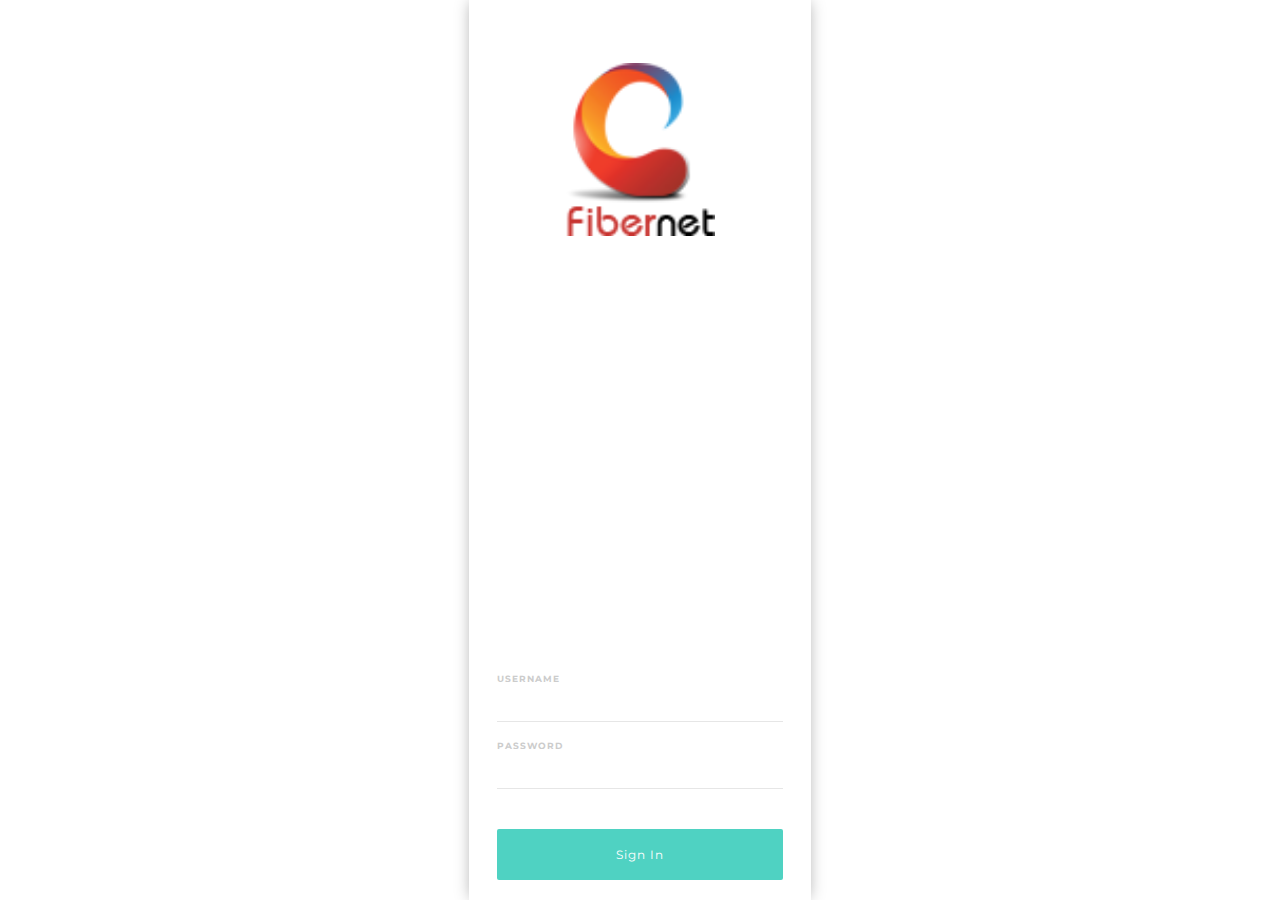
==== commit 39bfe9a5: "asa" ====
--- a/www/index.html
+++ b/www/index.html
@@ -51,6 +51,25 @@
   <script type="text/javascript" src="js/framework.js"></script>
   <script src="js/jquery.validate.min.js" type="text/javascript"></script>
   <script type="text/javascript" src="js/jquery.session.js"></script>
+  
+  <script>
+	$(document).ready(function () {
+	
+	var userdata = localStorage.getItem('UserName');
+	
+	
+	
+	if((userdata)!=null){
+	
+		window.location.href ='about-us.html?username=' + userdata;
+	}
+	else
+	{
+		window.location='login.html';
+	} 
+	});
+</script>
   <!--[if lte IE 9]><script src="js/placeholders.min.js"></script><![endif]-->
 </body>
-</html>+</html>
+
